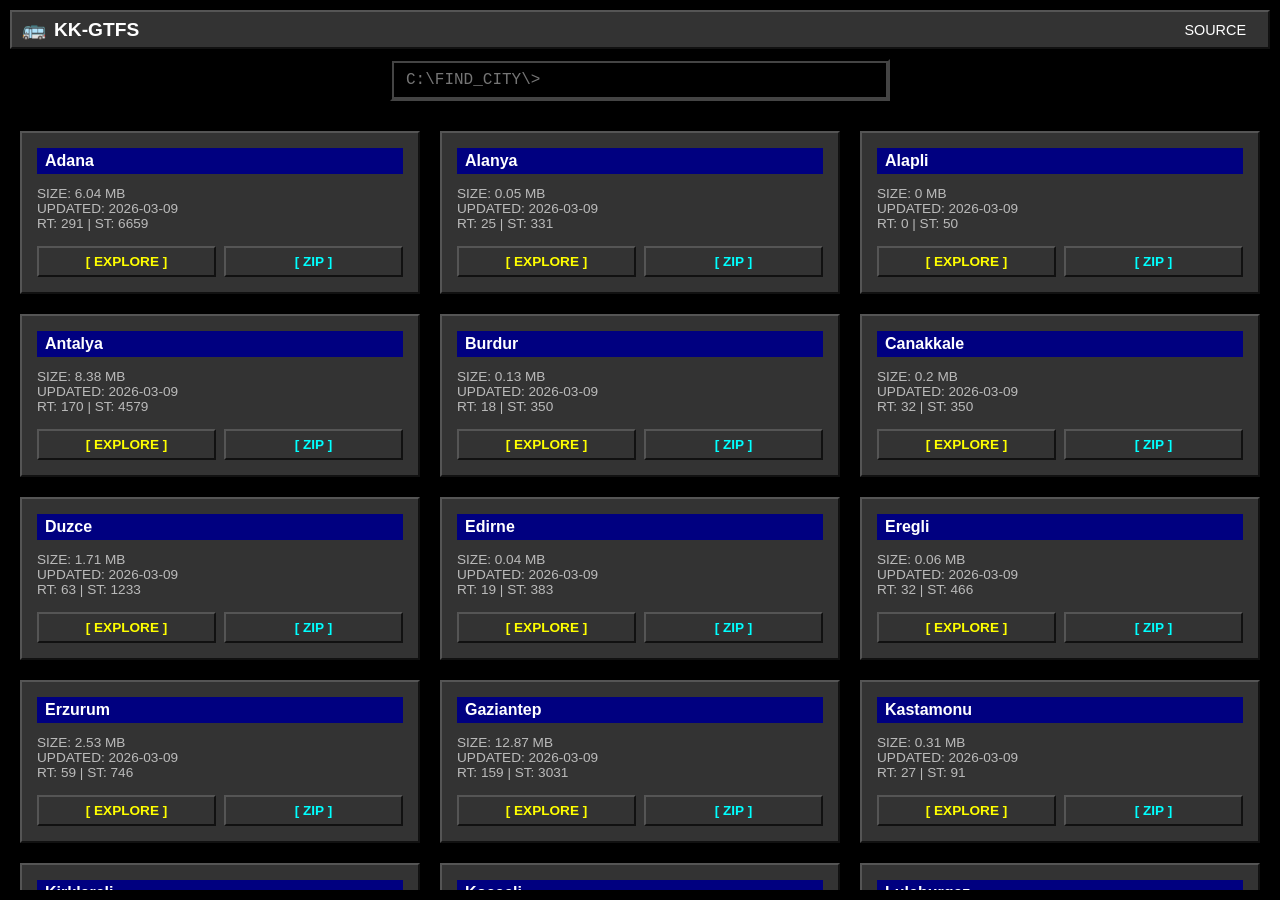
==== map/index.html @ d0581d7f "UI improvements - Show the busses that are passing through the stop when the stop pin is clicked - C" ====
<!doctype html>
<html lang="en">
  <head>
    <meta charset="UTF-8" />
    <meta name="viewport" content="width=device-width, initial-scale=1.0" />
    <title>MAIN_PAGE | KK-GTFS</title>
    <link rel="stylesheet" href="style.css" />
    <link
      rel="icon"
      href="data:image/svg+xml,<svg xmlns=%22http://www.w3.org/2000/svg%22 viewBox=%220 0 100 100%22><text y=%22.9em%22 font-size=%2290%22>🚌</text></svg>"
    />
    <link rel="manifest" href="manifest.json" />
    <meta name="theme-color" content="#000080" />
    <link rel="apple-touch-icon" href="icon-192.png" />
  </head>
  <body>
    <header class="container win-outset">
      <nav>
        <div class="logo">
          <span>🚌</span>
          <span>KK-GTFS</span>
        </div>
        <div class="nav-links">
          <a href="https://github.com/egezenn/kk-gtfs" target="_blank" rel="noopener">SOURCE</a>
        </div>
      </nav>
    </header>

    <main class="container">
      <div class="search-bar win-inset">
        <input type="text" id="citySearch" placeholder="C:\FIND_CITY\>" />
      </div>

      <div id="loading" class="loading hidden">
        <p>Scanning directory...</p>
      </div>

      <div id="feedList" class="feed-grid"></div>

      <div id="noResults" class="no-results hidden">
        <p>0 files found.</p>
      </div>
    </main>

    <script src="app.js"></script>
  </body>
</html>
---- map/style.css ----
:root {
  --gray-bg: #222222;
  --gray-face: #333333;
  --gray-highlight: #444444;
  --gray-shadow: #111111;
  --gray-dark-shadow: #000000;
  --win-blue: #000080;
  --win-text: #ffffff;
  --win-text-dim: #bbbbbb;
  --win-accent: #008080;
  --border-outset: 1px solid var(--gray-highlight), 1px solid var(--gray-shadow);
  --border-inset: 1px solid var(--gray-shadow), 1px solid var(--gray-highlight);
}

* {
  margin: 0;
  padding: 0;
  box-sizing: border-box;
}

body {
  font-family: "Verdana", "Tahoma", sans-serif;
  background-color: #000000;
  color: var(--win-text);
  padding: 10px;
  height: 100vh;
  overflow: hidden;
  display: flex;
  flex-direction: column;
}

.container {
  max-width: 1600px;
  margin: 0 auto;
  width: 100%;
}

/* Classic Win98 3D Border Mixins */
.win-outset {
  background-color: var(--gray-face);
  border-top: 2px solid #555;
  border-left: 2px solid #555;
  border-bottom: 2px solid #111;
  border-right: 2px solid #111;
}

.win-inset {
  background-color: #1a1a1a;
  border-top: 2px solid #000;
  border-left: 2px solid #000;
  border-bottom: 2px solid #444;
  border-right: 2px solid #444;
}

/* Header & Nav */
header {
  margin-bottom: 20px;
}

nav {
  display: flex;
  justify-content: space-between;
  align-items: center;
  padding: 6px 10px;
}

.logo {
  font-weight: bold;
  font-size: 1.2rem;
  display: flex;
  align-items: center;
  gap: 8px;
}

.nav-links a {
  color: var(--win-text);
  text-decoration: none;
  padding: 4px 12px;
  font-size: 0.9rem;
}

.nav-links a:hover {
  background: var(--win-blue);
}

.accent {
  color: #00ffff;
}

/* Search Bar */
.search-bar {
  max-width: 500px;
  margin: 0 auto 30px;
}

.search-bar input {
  width: 100%;
  background: #000;
  color: #00ff00;
  border: 2px solid #444;
  padding: 8px 12px;
  font-family: "Courier New", monospace;
  font-size: 1rem;
}

/* Main scrolling area for landing page */
body:not(.detail-page) main {
  flex: 1;
  overflow-y: auto;
  padding: 10px;
}

/* Feed Grid & Cards */
.feed-grid {
  display: grid;
  grid-template-columns: repeat(auto-fill, minmax(320px, 1fr));
  gap: 20px;
  padding-bottom: 20px;
}

.feed-card {
  padding: 15px;
}

.feed-card h3 {
  background: var(--win-blue);
  color: white;
  padding: 4px 8px;
  margin-bottom: 12px;
  font-size: 1rem;
}

.feed-info {
  font-size: 0.85rem;
  color: var(--win-text-dim);
  margin-bottom: 15px;
}

.card-actions {
  display: flex;
  gap: 8px;
}

.explore-btn,
.download-btn {
  flex: 1;
  padding: 6px;
  text-align: center;
  text-decoration: none;
  color: var(--win-text);
  font-size: 0.85rem;
  font-weight: bold;
}

.explore-btn {
  color: #ffff00;
}
.download-btn {
  color: #00ffff;
}

/* Detail Page Layout */
.detail-page .container {
  display: grid;
  grid-template-columns: 350px 1fr;
  gap: 15px;
  height: calc(100vh - 20px);
  max-width: 98%;
  position: relative;
}

.sidebar {
  padding: 10px;
  display: flex;
  flex-direction: column;
  min-height: 0;
}

#map {
  height: 100%;
  position: relative;
  border: 2px solid #444;
}

.leaflet-tile-pane {
  filter: invert(1) hue-rotate(180deg) brightness(5) contrast(0.5) saturate(1);
}

.leaflet-popup-content-wrapper,
.leaflet-popup-tip {
  background: #575043 !important;
  color: var(--win-text);
}

.win-outset:is(a, button, .tab-btn, .close-btn, #reverseBtn, .data-item) {
  cursor: pointer;
  user-select: none;
}

.win-outset:is(a, button, .tab-btn, .close-btn, #reverseBtn, .data-item):active {
  border-top: 2px solid #111 !important;
  border-left: 2px solid #111 !important;
  border-bottom: 2px solid #555 !important;
  border-right: 2px solid #555 !important;
  padding-top: 2px;
  padding-left: 2px;
  transform: translate(1px, 1px);
}

/* Timetable Window Overlay */
.win-overlay {
  position: absolute;
  top: 20px;
  right: 20px;
  width: 300px;
  max-height: 500px;
  z-index: 2000;
  display: none;
  flex-direction: column;
  pointer-events: auto;
}

.win-titlebar {
  background: var(--win-blue);
  color: white;
  padding: 3px 6px;
  font-weight: bold;
  font-size: 0.8rem;
  display: flex;
  justify-content: space-between;
  align-items: center;
}

.win-content {
  background-color: #000 !important;
  padding: 10px;
  overflow-y: auto;
  font-size: 0.8rem;
  color: #00ff00;
  font-family: "Courier New", monospace;
  border: 2px solid #333;
}

.close-btn {
  background: var(--gray-face);
  color: black;
  border: 1px solid #fff;
  width: 16px;
  height: 14px;
  font-size: 10px;
  line-height: 12px;
  text-align: center;
  cursor: pointer;
}

/* Tabs */
.tabs {
  display: flex;
  margin-bottom: 10px;
}

.tab-btn {
  padding: 4px 10px;
  background: var(--gray-face);
  color: var(--win-text);
  border: 2px solid #555;
  cursor: pointer;
  font-size: 0.8rem;
}

.tab-btn.active {
  background: #1a1a1a;
  border-bottom: none;
}

.data-list {
  flex: 1;
  overflow-y: auto;
}

.data-item {
  padding: 6px;
  margin-bottom: 4px;
  cursor: pointer;
  font-size: 0.8rem;
  border: 1px solid transparent;
}

.data-item:hover {
  border: 1px solid var(--win-blue);
}
.data-item.active {
  background: var(--win-blue);
}

.route-orb {
  width: 12px;
  height: 12px;
  display: inline-block;
  vertical-align: middle;
  margin-right: 8px;
}

/* Footer */
footer {
  text-align: center;
  padding: 20px;
  font-size: 0.8rem;
  color: #555;
}

.hidden {
  display: none;
}

.tab-content {
  display: none;
}
.tab-content.active {
  display: block;
}
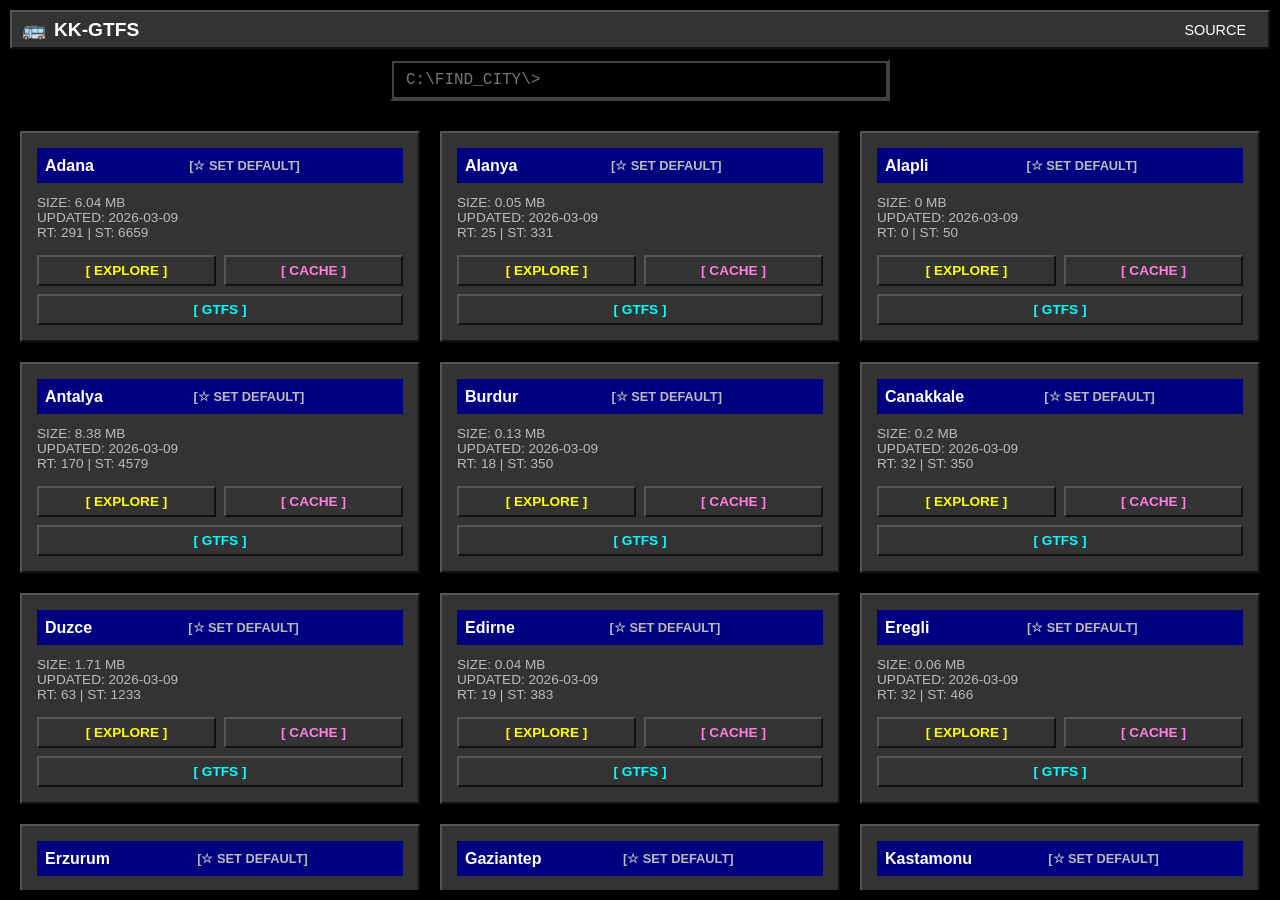
==== commit dcb611bb: "User location, cache clears, bigger stop tiles" ====
--- a/map/index.html
+++ b/map/index.html
@@ -40,6 +40,11 @@
       <div id="noResults" class="no-results hidden">
         <p>0 files found.</p>
       </div>
+
+      <footer class="cache-footer">
+        <div class="cache-footer-label">CACHE MANAGEMENT</div>
+        <div id="cacheBtnRow" class="cache-footer-btns"></div>
+      </footer>
     </main>
 
     <script src="app.js"></script>
--- a/map/style.css
+++ b/map/style.css
@@ -18,6 +18,35 @@
   box-sizing: border-box;
 }
 
+/* Custom Scrollbars */
+::-webkit-scrollbar {
+  width: 14px;
+  height: 14px;
+}
+
+::-webkit-scrollbar-track {
+  background: #111;
+  border-left: 1px solid #444;
+}
+
+::-webkit-scrollbar-thumb {
+  background: var(--gray-face);
+  border: 1px outset #fff;
+}
+
+::-webkit-scrollbar-thumb:hover {
+  background: #444;
+}
+
+::-webkit-scrollbar-corner {
+  background: #111;
+}
+
+html {
+  scrollbar-color: var(--gray-face) #111;
+  scrollbar-width: thin;
+}
+
 body {
   font-family: "Verdana", "Tahoma", sans-serif;
   background-color: #000000;
@@ -139,11 +168,15 @@
 .card-actions {
   display: flex;
   gap: 8px;
+  flex-wrap: wrap;
 }
 
 .explore-btn,
-.download-btn {
-  flex: 1;
+.download-btn,
+.cache-btn,
+.default-btn {
+  flex: 1 1 140px;
+  min-width: 140px;
   padding: 6px;
   text-align: center;
   text-decoration: none;
@@ -157,6 +190,9 @@
 }
 .download-btn {
   color: #00ffff;
+}
+.cache-btn {
+  color: #ff80df;
 }
 
 /* Detail Page Layout */
@@ -192,12 +228,17 @@
   color: var(--win-text);
 }
 
-.win-outset:is(a, button, .tab-btn, .close-btn, #reverseBtn, .data-item) {
+.neon-route-line {
+  stroke-width: 5;
+  stroke-opacity: 0.4;
+}
+
+.win-outset:is(a, button, .tab-btn, .win-titlebar-btn, .data-item) {
   cursor: pointer;
   user-select: none;
 }
 
-.win-outset:is(a, button, .tab-btn, .close-btn, #reverseBtn, .data-item):active {
+.win-outset:is(a, button, .tab-btn, .win-titlebar-btn, .data-item):active {
   border-top: 2px solid #111 !important;
   border-left: 2px solid #111 !important;
   border-bottom: 2px solid #555 !important;
@@ -231,6 +272,24 @@
   align-items: center;
 }
 
+.win-titlebar-btn {
+  background: var(--gray-face);
+  border: 1px outset #fff;
+  padding: 2px 8px;
+  font-size: 0.8rem;
+  font-weight: bold;
+  cursor: pointer;
+  min-width: fit-content !important;
+}
+
+.win-titlebar-btn:active {
+  border: 1px inset #fff !important;
+  padding-top: 3px !important;
+  padding-left: 9px !important;
+  padding-bottom: 1px !important;
+  padding-right: 7px !important;
+  transform: none !important;
+}
 .win-content {
   background-color: #000 !important;
   padding: 10px;
@@ -241,18 +300,6 @@
   border: 2px solid #333;
 }
 
-.close-btn {
-  background: var(--gray-face);
-  color: black;
-  border: 1px solid #fff;
-  width: 16px;
-  height: 14px;
-  font-size: 10px;
-  line-height: 12px;
-  text-align: center;
-  cursor: pointer;
-}
-
 /* Tabs */
 .tabs {
   display: flex;
@@ -301,14 +348,6 @@
   margin-right: 8px;
 }
 
-/* Footer */
-footer {
-  text-align: center;
-  padding: 20px;
-  font-size: 0.8rem;
-  color: #555;
-}
-
 .hidden {
   display: none;
 }
@@ -319,3 +358,96 @@
 .tab-content.active {
   display: block;
 }
+
+/* Mobile Responsiveness */
+@media (max-width: 768px) {
+  .detail-page .container {
+    display: flex;
+    flex-direction: column;
+    height: 100vh;
+    padding: 0 !important;
+    gap: 0;
+  }
+
+  .sidebar {
+    width: 100%;
+    max-height: 40vh;
+    z-index: 1000;
+    transition: max-height 0.3s ease;
+  }
+
+  .sidebar.collapsed {
+    max-height: 40px;
+    overflow: hidden;
+  }
+
+  #map {
+    flex: 1;
+    border: none;
+    border-top: 2px solid #444;
+  }
+
+  /* Overlay Timetable Window adjustments for Mobile */
+  .win-overlay {
+    top: auto;
+    bottom: 0;
+    left: 0;
+    right: 0;
+    width: 100%;
+    max-height: 50vh;
+    border-left: none;
+    border-right: none;
+    border-bottom: none;
+    transition: transform 0.3s ease;
+  }
+
+  .win-overlay.collapsed {
+    transform: translateY(calc(100% - 30px));
+  }
+
+  /* Mobile Toggle Buttons */
+  .mobile-toggle {
+    display: block !important;
+    background: var(--win-blue);
+    color: white;
+    border: 1px outset #fff;
+    cursor: pointer;
+    padding: 2px 8px;
+    font-size: 0.8rem;
+    font-weight: bold;
+    float: right;
+  }
+}
+
+.mobile-toggle {
+  display: none;
+}
+
+.cache-footer {
+  text-align: center;
+  padding: 1rem;
+  font-size: 0.75rem;
+  color: #888;
+  border-top: 1px solid #222;
+  margin-top: 1rem;
+}
+
+.cache-footer-label {
+  margin-bottom: 0.5rem;
+  color: #555;
+}
+
+.cache-footer-btns {
+  display: flex;
+  gap: 8px;
+  justify-content: center;
+  flex-wrap: wrap;
+}
+
+.cache-clear-btn {
+  font-family: inherit;
+  font-size: 0.75rem;
+  color: #aaa;
+  padding: 4px 10px;
+  cursor: pointer;
+}
